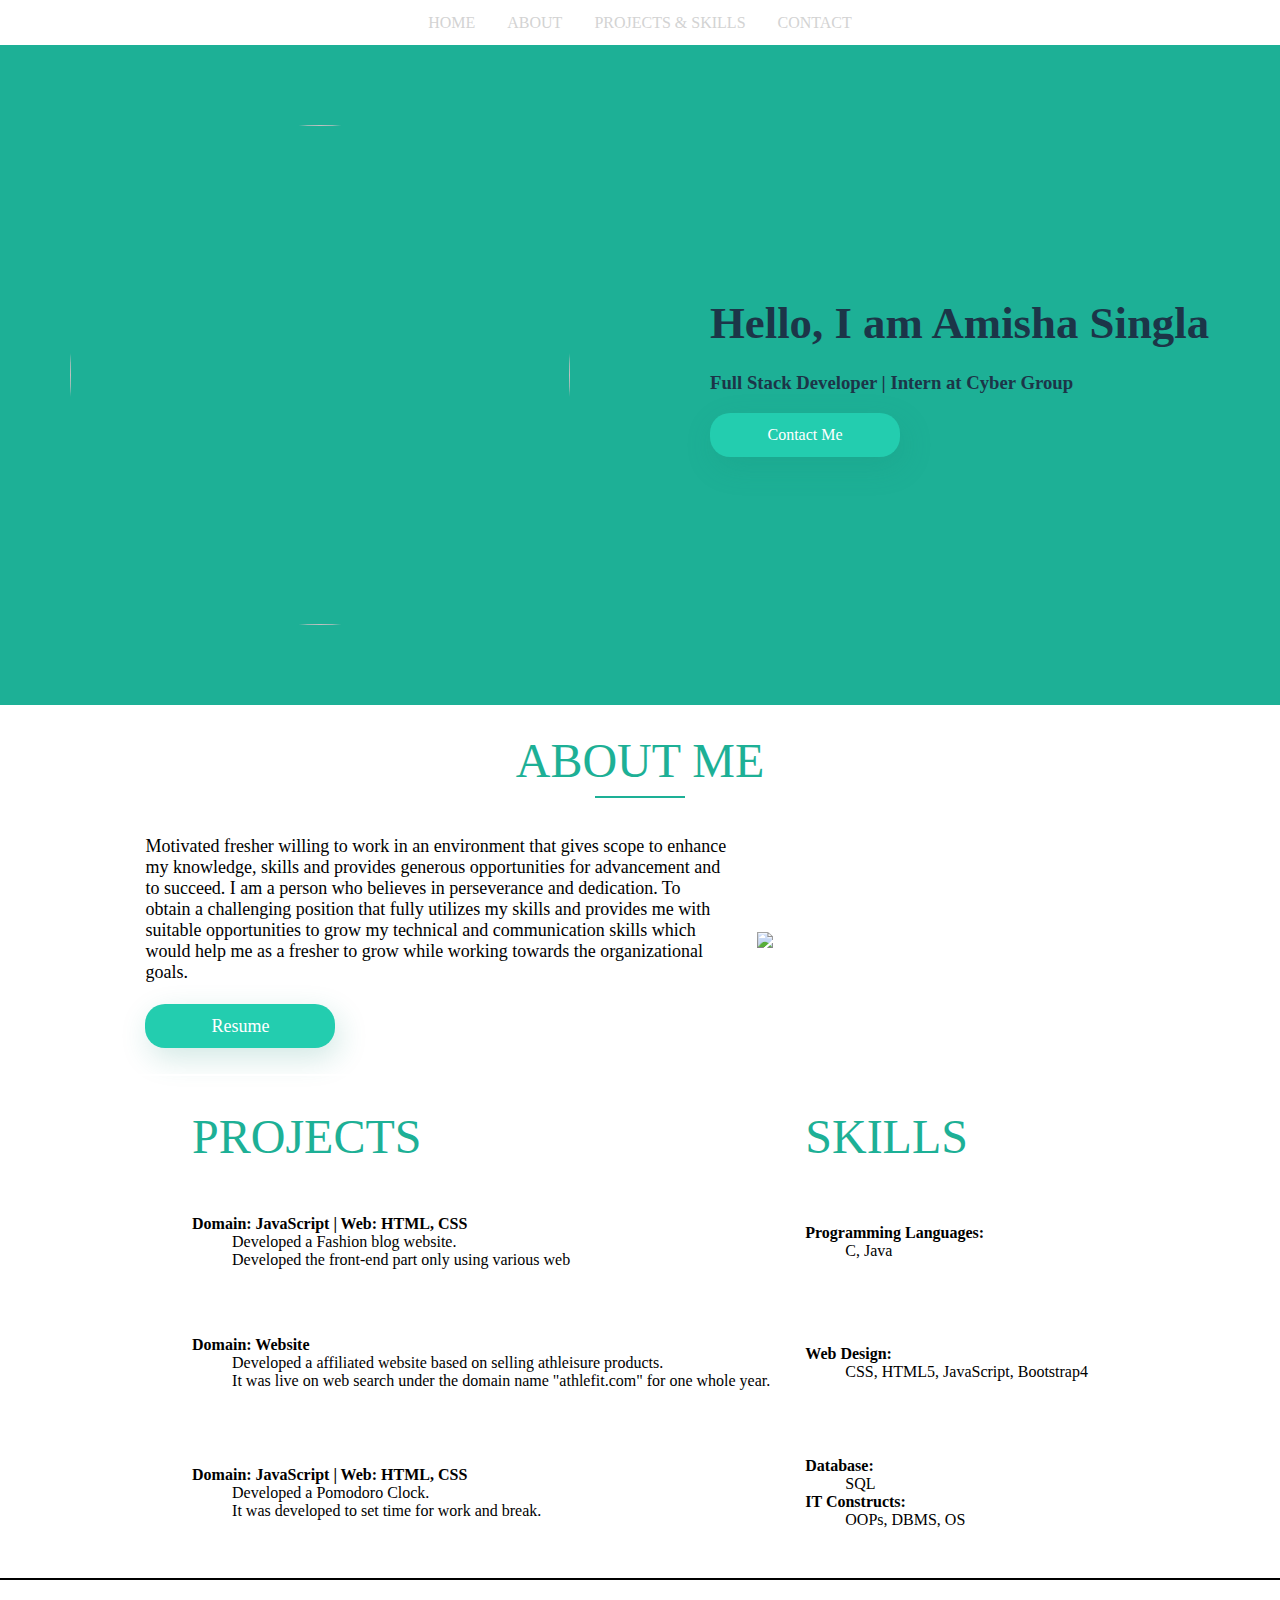
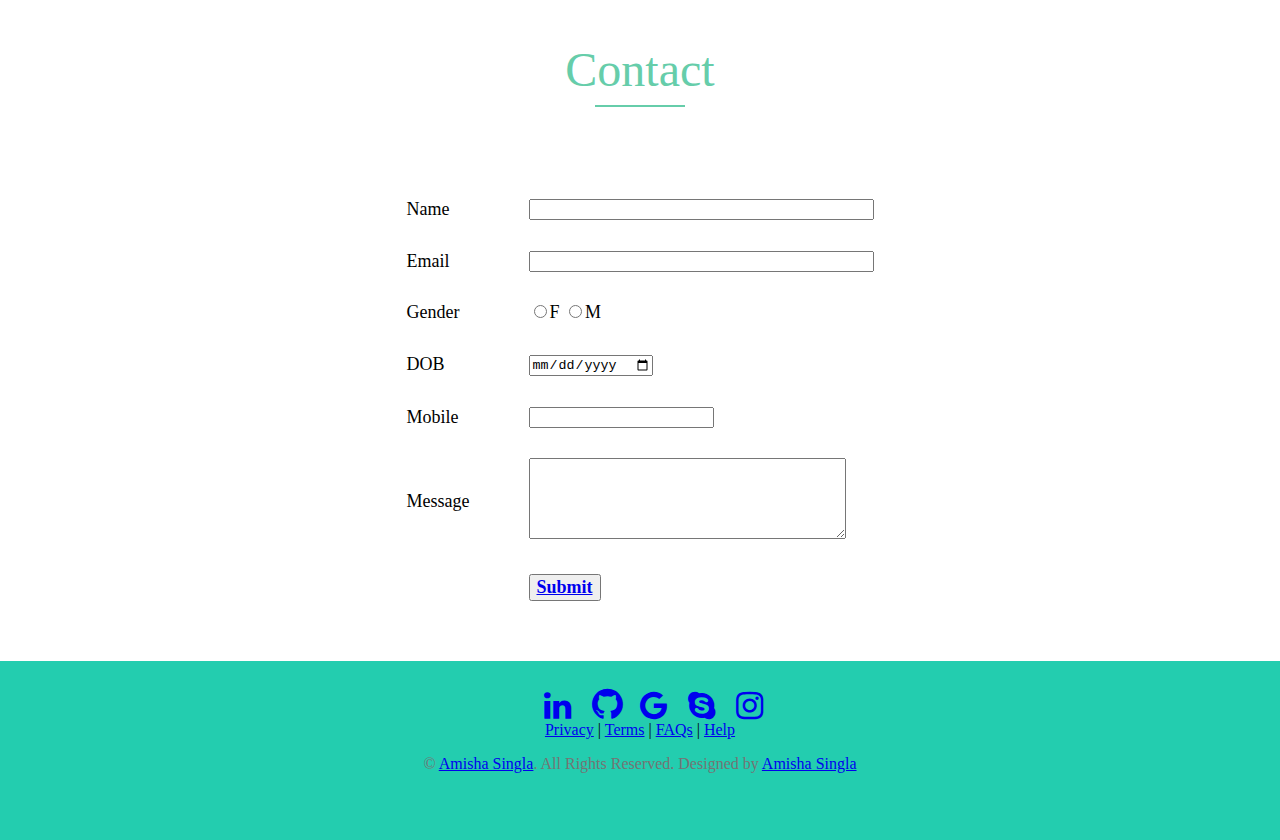
==== index.html @ 462c6221 "Add files via upload" ====
<!DOCTYPE html>

<html lang="en">
<head>
    <meta charset="utf-8" />
    <meta name="viewport" content="width=device-width, intial-scale=1.0">
    <meta property="og:image"
          content="https://st2.depositphotos.com/1032577/6582/i/950/depositphotos_65828845-stock-photo-portfolio-written-on-notebook.jpg">
    <meta property="og:title" content="Amisha Singla's Portfolio">
    <link rel="stylesheet" href="https://cdnjs.cloudflare.com/ajax/libs/font-awesome/4.7.0/css/font-awesome.min.css">
    <link rel="stylesheet" href="Style.css">
    <title>Amisha Singla</title>
</head>
<body>
    <nav>
    <ul>
        <li><a href="#contact">CONTACT</a></li>
        <li><a href="#projects">PROJECTS & SKILLS</a></li>
        <li><a href="#about">ABOUT</a></li>
        <li><a href="#home">HOME</a></li>
    </ul>
</nav>
    <div class="content" id="home">
     <div class="model">
            <img src="https://www.w3schools.com/howto/img_avatar2.png">
        </div>
           <div class="main-text">
            <h2>Hello, I am Amisha Singla</h2>
            <h3>Full Stack Developer | Intern at Cyber Group</h3>
            <a href="#contact" class="portfolio-btn">Contact Me</a>
        </div>
    </div>
    <div id="about">
        <table bgcolor="white">
        <tr>
            <td>
                <table border="0" cellpadding="15"
                       cellspacing="0" width="80%" align="center">
                    <tr>
                        <td align="center"
                            valign="middle" colspan="2">
                            <font face="Verdana" size="7"
                                  color="#1db096">
                                ABOUT ME
                            </font>
                            <hr color="#1db096" width="90">
                        </td>
                    </tr>
                  
                    <tr>
                        <td width="60%">
                            <font face="Verdana" size="4"
                                  color="black">
                                Motivated fresher willing to work in an environment that gives scope to enhance my knowledge, skills and provides generous opportunities for advancement and to succeed. I am a person who believes in perseverance and dedication. To obtain a challenging position that fully utilizes my skills and provides me with suitable opportunities to grow my technical and communication skills which would help me as a fresher to grow while working towards the organizational goals.
                               <br>
                               <br>
                                <a href="AmishaSingla_Resume.pdf" class="portfolio-btn">Resume</a>
                        </td>
                        <td>
                            <img src="https://seo-trench.com/wp-content/uploads/2019/11/12-Websites-You-Should-Check-Out-to-Learn-Web-Development-Fast.png" width="100%">
                        </td>
                    </tr>
            </font>
                </table>
        </td>
    </tr>
</table>
</div>
    <hr color="white">
<center>
<table id="projects" cellpadding="10" cellspacing="15">
    <tr>
    <td>
     <font face="Verdana" size="7"color="#1db096">
      PROJECTS
      </font>
  </td>
    <td>
     <font face="Verdana" size="7" color="#1db096">
     SKILLS
     </font>
 </td>
    </tr>
    <tr>
    <td>
        <dl>
            <dt>
                <b>Domain: JavaScript | Web: HTML, CSS</b>
            </dt>
     <dd> Developed a Fashion blog website.</dd>
                                                <dd>Developed the front-end part only using various web
                                                </dd>
                                                </dl> 
                                    </td>
                                    <td>
                                        <dl>
                                        <dt><b>Programming Languages: </b></dt>
                                        <dd>
                                                C, Java
                                          </dd>
                                      </dl>
                                    <tr>
                                        <td>
                                            <dl>
                                                <dt>
                                          <b>Domain: Website</b>
                                      </dt>
                                        <dd>
                                                Developed a affiliated website based on selling athleisure products.
                                            </dd>
                                            <dd>
                                                It was live on web search under the domain name "athlefit.com" for one whole year.
                                           </dd>
                                       </dl>
                                        </td> 
                                        <td>
                                            <dl>
                                                <dt>
                                        <b>Web Design: </b>
                                    </dt>
                                        <dd>
                                                CSS, HTML5, JavaScript, Bootstrap4 
                                            </dd>
                                        </dl>
                                  </td>
                                        </tr>
                                        <tr>
                                        <td>
                                            <dl>
                                                <dt>
                                        <b>Domain: JavaScript | Web: HTML, CSS</b>
                                    </dt>
                                    <dd>
                                                Developed a Pomodoro Clock.
                                           </dd>
                                           <dd>
                                                It was developed to set time for work and break.
                                           </dd>
                                       </dl>
                                        </td>
                                        <td>
                                            <dl>
                                                <dt>
                                        <b>Database:</b>
                                    </dt>
                                       <dd>
                                                SQL
                                            </dd>
                                            </dt>
                                            <dl>
                                                <dt>

                                         <b>IT Constructs:</b>
                                        </dt>
                                        <dd>
                                                OOPs, DBMS, OS
</dd>
</dl>    
            </td>
                                        </tr>

                                    </table>
                                </center>
<hr color="black">
    <table id="contact" style="background-image: url('https://gobiva.com/wp-content/uploads/2014/06/about-us-background-3.jpg');" border="0" width="100%"
           cellpadding="0" cellspacing="0">
        <tr>
            <td>
                <table border="0" cellpadding="15"
                       cellspacing="0" width="80%" align="center">
                    <tr>
                        <td height="180" align="center"
                            valign="middle" colspan="2">
                            <font face="Verdana" size="7"
                                  color="MediumAquamarine">
                                Contact
                            </font>
                            <hr color="MediumAquamarine" width="90">
                        </td>
                    </tr>

                    <tr>
                        <td align="center" valign="top">
                            <table border="0" width="50%" cellpadding="15"
                                   cellspacing="0" align="center" bgcolor="">
                                <tr>
                                    <td width="30%">
                                        <font face="Verdana" size="4"
                                              color="black">
                                            Name
                                        </font>
                                    </td>
                                    <td width="70%">
                                        <font face="Verdana" size="4"
                                              color="black">
                                            <input type="text" size="40">
                                        </font>
                                    </td>
                                </tr>
                                <tr>
                                    <td width="30%">
                                        <font face="Verdana" size="4"
                                              color="black">
                                            Email
                                        </font>
                                    </td>
                                    <td width="70%">
                                        <font face="Verdana" size="4"
                                              color="black">
                                            <input type="email" size="40">
                                        </font>
                                    </td>
                                </tr>
                                <tr>
                                    <td width="30%">
                                        <font face="Verdana" size="4"
                                              color="black">
                                            Gender
                                        </font>
                                    </td>
                                    <td width="70%">
                                        <font face="Verdana" size="4"
                                              color="black">
                                            <input type="radio">F
                                            <input type="radio">M
                                        </font>
                                    </td>
                                </tr>
                                <tr>
                                    <td width="30%">
                                        <font face="Verdana" size="4"
                                              color="black">
                                            DOB
                                        </font>
                                    </td>
                                    <td width="70%">
                                        <font face="Verdana" size="4"
                                              color="black">
                                            <input type="date" name="birthday">
                                        </font>
                                    </td>
                                </tr>
                                <tr>
                                    <td width="30%">
                                        <font face="Verdana" size="4"
                                              color="black">
                                            Mobile
                                        </font>
                                    </td>
                                    <td width="70%">
                                        <font face="Verdana" size="4"
                                              color="black">
                                            <input type="number" size="12">
                                        </font>
                                    </td>
                                </tr>
                                <tr>
                                    <td width="30%">
                                        <font face="Verdana" size="4"
                                              color="black">
                                            Message
                                        </font>
                                    </td>
                                    <td width="70%">
                                        <font face="Verdana" size="4"
                                              color="black">
                                            <textarea rows="5"
                                                      cols="37">
                                            </textarea>
                                        </font>
                                    </td>
                                </tr>
                                <tr>
                                    <td width="30%"></td>
                                    <td width="70%">
                                        <button type="Submit">
                                            <font face="Verdana"
                                                  size="4" color="black">
                                                <a href="#home" color="black">
                                                    <b>Submit</b>
                                            </font>
                                        </button>
                                    </td>
                                </tr>
                            </table>
                        </td>

                    </tr>
                    <tr>
                        <td colspan="2"></td>
                    </tr>
                </table>
            </td>
        </tr>
    </table>
    </center>
    <footer>
        <center>
            <div>
            <a href="https://www.linkedin.com/in/amisha-singla-5a81b7200/" class="fa fa-linkedin"></a>
            <a href="https://github.com/amishasingla14" class="fa fa-github" style="font-size:36px"></a>
            <a href="mailto:amishasingla.20@gmail.com" class="fa fa-google"></a>
            <a href="https://secure.skype.com/portal/overview" class="fa fa-skype"></a>
              <a href="https://www.instagram.com/accounts/login/" class="fa fa-instagram"></a>
          </div>
        </center>
        <div class="d-flex justify-content-center mb-3" align="center">
            <a class="text-white" href="#">Privacy</a>
            <span class="px-3">|</span>
            <a class="text-white" href="#">Terms</a>
            <span class="px-3">|</span>
            <a class="text-white" href="#">FAQs</a>
            <span class="px-3">|</span>
            <a class="text-white" href="#">Help</a>
        </div><center>
            <p class="m-0">
                &copy; <a class="text-white font-weight-bold" href="#">Amisha Singla</a>. All Rights
                Reserved. Designed by <a class="text-white font-weight-bold" href="#">Amisha Singla</a>
            </p>
        </center>
    </footer>
   
</body>
</html>
---- Style.css ----
*{
  box-sizing:border-box;
  scroll-behavior: smooth;
}

body{
  margin:0px;
  padding: 0px;
  font-family: poppins;
  
}

ul {
  list-style-type: none;
  margin: 0;
  padding: 0;
  overflow: hidden; 
}

nav{
  background-color:#1db096;
  display: flex;
  justify-content: space-around;
  align-items: center;
  position: fixed;
  top: 0;
  width:100%;
  background-color: #FFFFFF;
}

li {
  float: right ;
}

li a {
  display: block;
  color: lightgray;
  padding: 14px 16px;
  text-decoration: none;
}

li a:hover {
  background-color: #1db096;
}

.active, .btn:hover {
  background-color:  #1db096 ;
  color: white;
}

.model img{
  object-fit: contain;
  border-radius: 50%;
   width:500px;
  height: 500px;
 margin-top: 80px;
 margin-bottom: 80px;
}

.content{
  width:100%;
  display: flex;
  align-items: center;
  justify-content: space-around;
  position: relative;
  margin-top: 45px;
  margin-bottom: 10px;
  background-color: #1db096;
}

.main-text{
  width:500px;
  color:#1c3548
}

h2{
  font-size: 2.8rem;
  margin:0px 0px 10px 0px;
  line-height: 60px;
}
p {
  color:#747474;
}
.portfolio-btn{
  width:190px;
  height: 44px;
  display: flex;
  justify-content: center;
  align-items: center;
  color:white;
  background-color: #23cdaf;
  border-radius: 20px;
  box-shadow: 4px 10px 30px rgba(24,139,119,0.2);
  text-decoration: none;
}
.portfolio-btn:hover{
  background-color: #1db096;
  transition: all ease 0.2s;
}

#contact img {
    padding: 25px;
    background-repeat: no-repeat;
    background-size: cover;
}

footer {
  background-color: #23cdaf;
  height: 180px;
}

.fa {
  padding: 20px;
  font-size: 2em;
  width: 20px;
  height: 10px;
  text-align: center;
  text-decoration: none;
  margin: 5px 2px;
  border-radius: 50%;
  float: center;
}

.fa:hover {
    opacity: 0.7;
}
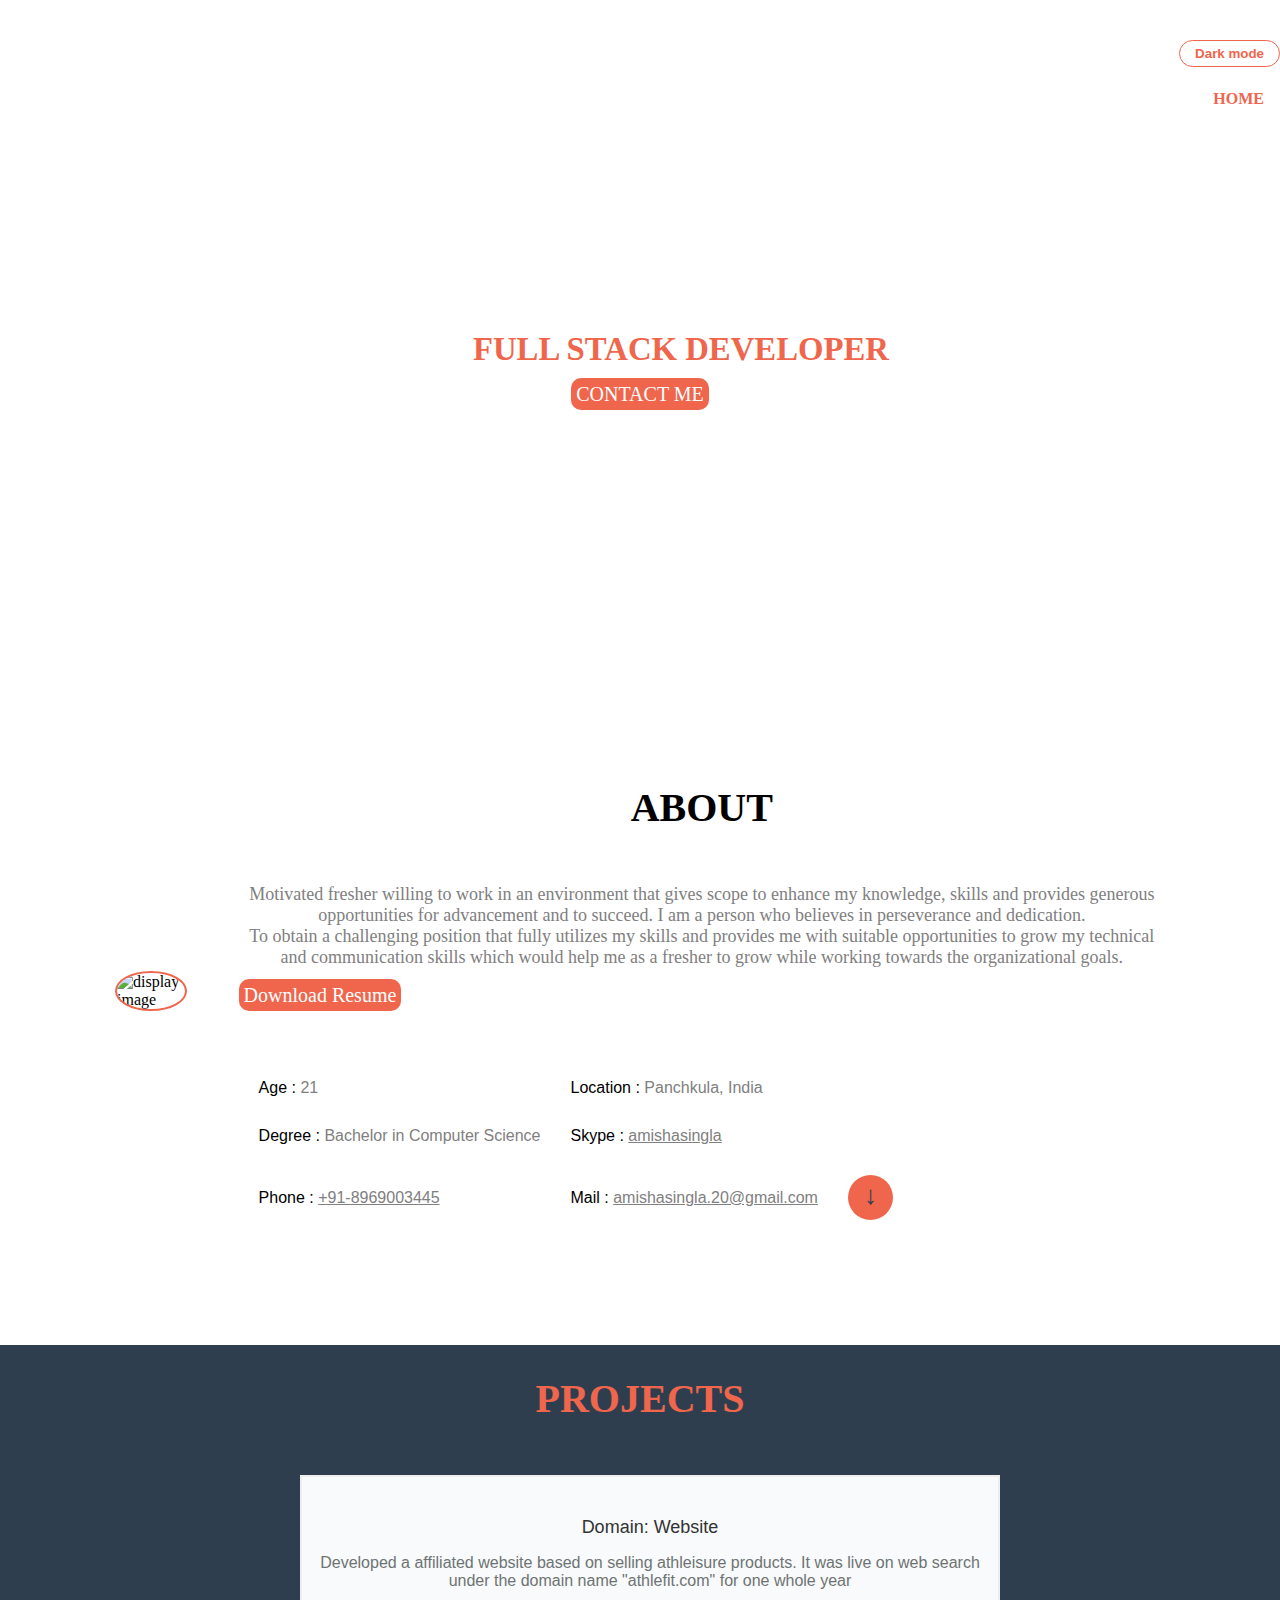
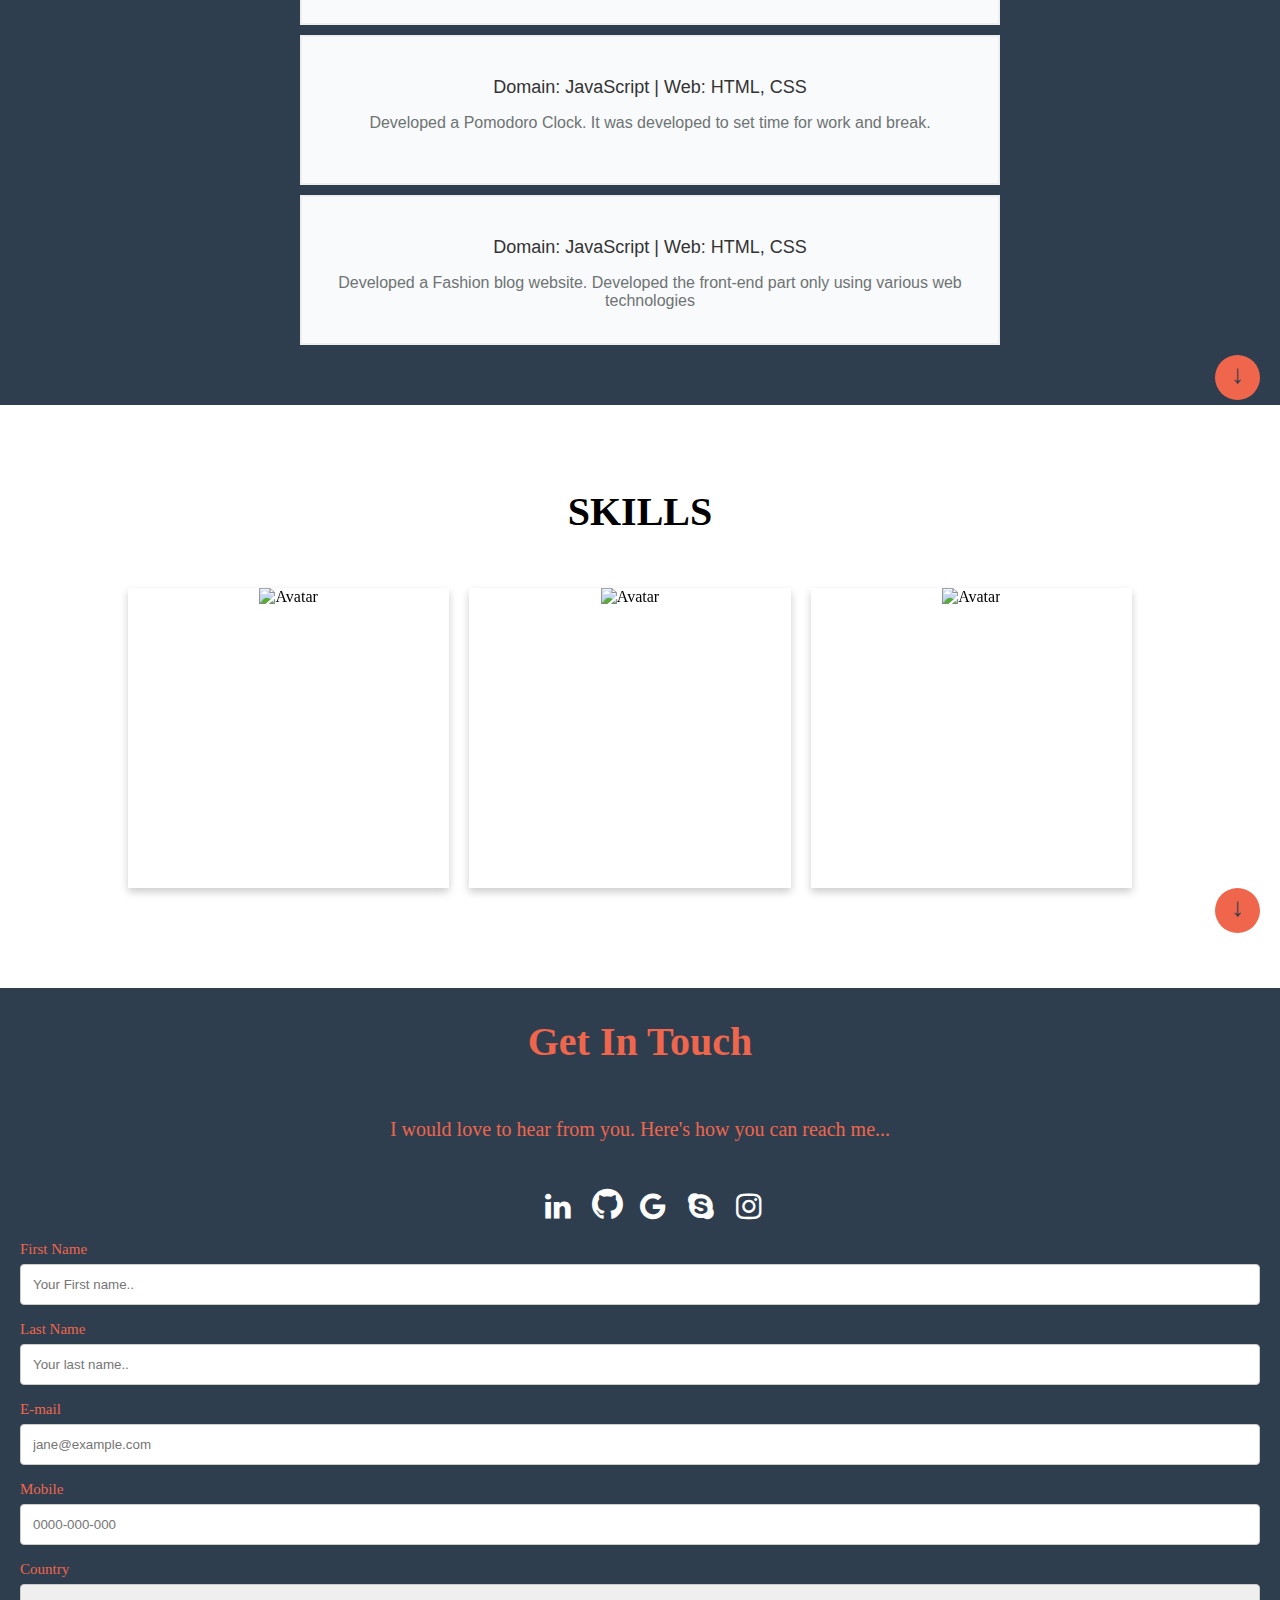
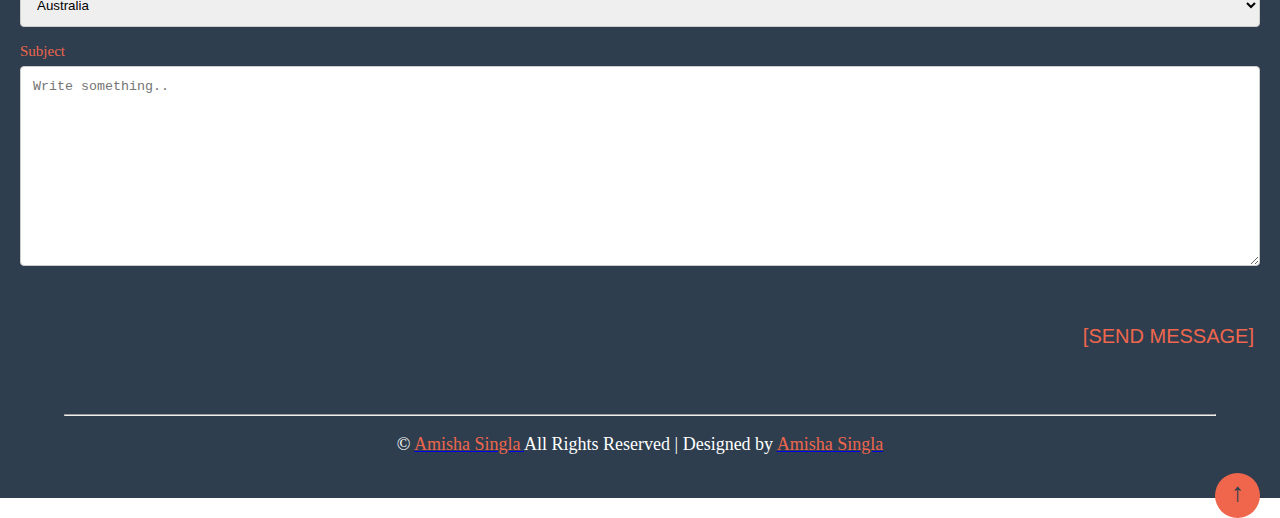
==== commit 464197b0: "Update index.html" ====
--- a/index.html
+++ b/index.html
@@ -1,324 +1,259 @@
 <!DOCTYPE html>
-
 <html lang="en">
-<head>
+  <head>
     <meta charset="utf-8" />
     <meta name="viewport" content="width=device-width, intial-scale=1.0">
     <meta property="og:image"
-          content="https://st2.depositphotos.com/1032577/6582/i/950/depositphotos_65828845-stock-photo-portfolio-written-on-notebook.jpg">
+      content="https://st2.depositphotos.com/1032577/6582/i/950/depositphotos_65828845-stock-photo-portfolio-written-on-notebook.jpg">
     <meta property="og:title" content="Amisha Singla's Portfolio">
     <link rel="stylesheet" href="https://cdnjs.cloudflare.com/ajax/libs/font-awesome/4.7.0/css/font-awesome.min.css">
     <link rel="stylesheet" href="Style.css">
     <title>Amisha Singla</title>
-</head>
+  </head>
+  <body>
+    <script>
+ function validateform(){
+ /*validate firstname*/  
+var firstname=document.myform.firstname.value;
+if(firstname==null || firstname=="")
+{  
+  alert("Name required");  
+  return false;  
+}
+/*validate email*/ 
+var email = document.myform.email.value;
+         atpos = email.indexOf("@");
+         dotpos = email.lastIndexOf(".");
+         if (atpos < 1 || ( dotpos - atpos < 2 )) {
+            alert("Please enter valid email ID")
+            document.myform.email.focus() ;
+            return false;
+         }
+         return( true );
+/*validate contact number*/ 
+var contact=document.myform.contact.value;
+if(contact==null || contact=="")
+{  
+  alert("Enter valid number");  
+  return false;  
+}
+       }
+/*toggle dark/light mode*/
+ function myFunction() {
+   var element = document.body;
+   element.classList.toggle("dark-mode");
+}
+</script>
 <body>
-    <nav>
-    <ul>
-        <li><a href="#contact">CONTACT</a></li>
-        <li><a href="#projects">PROJECTS & SKILLS</a></li>
-        <li><a href="#about">ABOUT</a></li>
-        <li><a href="#home">HOME</a></li>
-    </ul>
-</nav>
+  <!--Home--> 
     <div class="content" id="home">
-     <div class="model">
-            <img src="https://www.w3schools.com/howto/img_avatar2.png">
-        </div>
-           <div class="main-text">
-            <h2>Hello, I am Amisha Singla</h2>
-            <h3>Full Stack Developer | Intern at Cyber Group</h3>
-            <a href="#contact" class="portfolio-btn">Contact Me</a>
-        </div>
+      <nav>
+        <p id="logo">Amisha Singla</p>
+        <ul>
+          <li><button id="toggle-btn" onclick="myFunction()">Dark mode</button></li>
+          <li><a href="#contact">CONTACT</a></li>
+          <li><a href="#skills">SKILLS</a></li>
+          <li><a href="#projects">PROJECTS</a></li>
+          <li><a href="#about">ABOUT</a></li>
+          <li><a class="active" href="#home">HOME</a></li>
+        </ul>
+      </nav>
+      <div class="main-text">
+        <h2>HELLO,</h2>
+        <h3><span>I AM </span>FULL STACK DEVELOPER</h3>
+        <a href="#contact" class="portfolio-btn">CONTACT ME</a>
+      </div>
     </div>
-    <div id="about">
-        <table bgcolor="white">
-        <tr>
-            <td>
-                <table border="0" cellpadding="15"
-                       cellspacing="0" width="80%" align="center">
-                    <tr>
-                        <td align="center"
-                            valign="middle" colspan="2">
-                            <font face="Verdana" size="7"
-                                  color="#1db096">
-                                ABOUT ME
-                            </font>
-                            <hr color="#1db096" width="90">
-                        </td>
-                    </tr>
-                  
-                    <tr>
-                        <td width="60%">
-                            <font face="Verdana" size="4"
-                                  color="black">
-                                Motivated fresher willing to work in an environment that gives scope to enhance my knowledge, skills and provides generous opportunities for advancement and to succeed. I am a person who believes in perseverance and dedication. To obtain a challenging position that fully utilizes my skills and provides me with suitable opportunities to grow my technical and communication skills which would help me as a fresher to grow while working towards the organizational goals.
-                               <br>
-                               <br>
-                                <a href="AmishaSingla_Resume.pdf" class="portfolio-btn">Resume</a>
-                        </td>
-                        <td>
-                            <img src="https://seo-trench.com/wp-content/uploads/2019/11/12-Websites-You-Should-Check-Out-to-Learn-Web-Development-Fast.png" width="100%">
-                        </td>
-                    </tr>
-            </font>
-                </table>
+    <!--Home ends-->
+    <!--about me-->
+    <table id="about" border="0" cellspacing="50" width="90%" align="center">
+      <tr>
+        <td rowspan="2" class="model">
+          <img src="https://www.w3schools.com/howto/img_avatar2.png" alt="display image">
         </td>
-    </tr>
-</table>
-</div>
-    <hr color="white">
-<center>
-<table id="projects" cellpadding="10" cellspacing="15">
-    <tr>
-    <td>
-     <font face="Verdana" size="7"color="#1db096">
-      PROJECTS
+        <td >
+          <h4>ABOUT</h4>
+          <p style="text-align:center;"><font size="4"color="grey">
+            Motivated fresher willing to work in an environment that gives scope to enhance my knowledge, skills and provides generous opportunities for advancement and to succeed. I am a person who believes in perseverance and dedication.
+            <br> 
+            To obtain a challenging position that fully utilizes my skills and provides me with suitable opportunities to grow my technical and communication skills which would help me as a fresher to grow while working towards the organizational goals.
+          </p>
+          <a href="AmishaSingla_Resume.pdf" class="portfolio-btn">Download Resume</a>
+          </font>
+        </td>
+      </tr>
+      <tr>
+        <td>
+          <table class="about-desc" cellspacing="10" cellpadding="10">
+            <tr>
+              <td class="info">
+                <b>Age : </b>
+                <span id="info-desc">21</span>
+              </td>
+              <td class="info">
+                <b>Location : </b>
+                <span id="info-desc">Panchkula, India</span>
+              </td>
+            </tr>
+            <tr>
+              <td class="info">
+                <b>Degree : </b>
+                <span id="info-desc">Bachelor in Computer Science</span>
+              </td>
+              <td class="info">
+                <b>Skype : </b>
+                <a href="tel:live:.cid.c04e026112a1d55f" id="info-desc">amishasingla</a>
+              </td>
+            </tr>
+            <tr>
+              <td class="info">
+                <b>Phone : </b>
+                <a href="tel:+91-8968003445" id="info-desc">+91-8969003445</a>
+              </td>
+              <td class="info">
+                <b>Mail : </b>
+                <a href="mailto:amishasingla.20@gmail.com" id="info-desc">amishasingla.20@gmail.com</a>
+              </td>
+              <td>
+                <div>
+                  <a href="#projects" title="Scroll to Projects" class="scroll-up-btn">&#8595;</a>
+                </div>
+              </td>
+            </tr>
+          </table>
+        </td>
+      </tr>
       </font>
-  </td>
-    <td>
-     <font face="Verdana" size="7" color="#1db096">
-     SKILLS
-     </font>
- </td>
-    </tr>
-    <tr>
-    <td>
-        <dl>
-            <dt>
-                <b>Domain: JavaScript | Web: HTML, CSS</b>
-            </dt>
-     <dd> Developed a Fashion blog website.</dd>
-                                                <dd>Developed the front-end part only using various web
-                                                </dd>
-                                                </dl> 
-                                    </td>
-                                    <td>
-                                        <dl>
-                                        <dt><b>Programming Languages: </b></dt>
-                                        <dd>
-                                                C, Java
-                                          </dd>
-                                      </dl>
-                                    <tr>
-                                        <td>
-                                            <dl>
-                                                <dt>
-                                          <b>Domain: Website</b>
-                                      </dt>
-                                        <dd>
-                                                Developed a affiliated website based on selling athleisure products.
-                                            </dd>
-                                            <dd>
-                                                It was live on web search under the domain name "athlefit.com" for one whole year.
-                                           </dd>
-                                       </dl>
-                                        </td> 
-                                        <td>
-                                            <dl>
-                                                <dt>
-                                        <b>Web Design: </b>
-                                    </dt>
-                                        <dd>
-                                                CSS, HTML5, JavaScript, Bootstrap4 
-                                            </dd>
-                                        </dl>
-                                  </td>
-                                        </tr>
-                                        <tr>
-                                        <td>
-                                            <dl>
-                                                <dt>
-                                        <b>Domain: JavaScript | Web: HTML, CSS</b>
-                                    </dt>
-                                    <dd>
-                                                Developed a Pomodoro Clock.
-                                           </dd>
-                                           <dd>
-                                                It was developed to set time for work and break.
-                                           </dd>
-                                       </dl>
-                                        </td>
-                                        <td>
-                                            <dl>
-                                                <dt>
-                                        <b>Database:</b>
-                                    </dt>
-                                       <dd>
-                                                SQL
-                                            </dd>
-                                            </dt>
-                                            <dl>
-                                                <dt>
-
-                                         <b>IT Constructs:</b>
-                                        </dt>
-                                        <dd>
-                                                OOPs, DBMS, OS
-</dd>
-</dl>    
-            </td>
-                                        </tr>
-
-                                    </table>
-                                </center>
-<hr color="black">
-    <table id="contact" style="background-image: url('https://gobiva.com/wp-content/uploads/2014/06/about-us-background-3.jpg');" border="0" width="100%"
-           cellpadding="0" cellspacing="0">
-        <tr>
-            <td>
-                <table border="0" cellpadding="15"
-                       cellspacing="0" width="80%" align="center">
-                    <tr>
-                        <td height="180" align="center"
-                            valign="middle" colspan="2">
-                            <font face="Verdana" size="7"
-                                  color="MediumAquamarine">
-                                Contact
-                            </font>
-                            <hr color="MediumAquamarine" width="90">
-                        </td>
-                    </tr>
-
-                    <tr>
-                        <td align="center" valign="top">
-                            <table border="0" width="50%" cellpadding="15"
-                                   cellspacing="0" align="center" bgcolor="">
-                                <tr>
-                                    <td width="30%">
-                                        <font face="Verdana" size="4"
-                                              color="black">
-                                            Name
-                                        </font>
-                                    </td>
-                                    <td width="70%">
-                                        <font face="Verdana" size="4"
-                                              color="black">
-                                            <input type="text" size="40">
-                                        </font>
-                                    </td>
-                                </tr>
-                                <tr>
-                                    <td width="30%">
-                                        <font face="Verdana" size="4"
-                                              color="black">
-                                            Email
-                                        </font>
-                                    </td>
-                                    <td width="70%">
-                                        <font face="Verdana" size="4"
-                                              color="black">
-                                            <input type="email" size="40">
-                                        </font>
-                                    </td>
-                                </tr>
-                                <tr>
-                                    <td width="30%">
-                                        <font face="Verdana" size="4"
-                                              color="black">
-                                            Gender
-                                        </font>
-                                    </td>
-                                    <td width="70%">
-                                        <font face="Verdana" size="4"
-                                              color="black">
-                                            <input type="radio">F
-                                            <input type="radio">M
-                                        </font>
-                                    </td>
-                                </tr>
-                                <tr>
-                                    <td width="30%">
-                                        <font face="Verdana" size="4"
-                                              color="black">
-                                            DOB
-                                        </font>
-                                    </td>
-                                    <td width="70%">
-                                        <font face="Verdana" size="4"
-                                              color="black">
-                                            <input type="date" name="birthday">
-                                        </font>
-                                    </td>
-                                </tr>
-                                <tr>
-                                    <td width="30%">
-                                        <font face="Verdana" size="4"
-                                              color="black">
-                                            Mobile
-                                        </font>
-                                    </td>
-                                    <td width="70%">
-                                        <font face="Verdana" size="4"
-                                              color="black">
-                                            <input type="number" size="12">
-                                        </font>
-                                    </td>
-                                </tr>
-                                <tr>
-                                    <td width="30%">
-                                        <font face="Verdana" size="4"
-                                              color="black">
-                                            Message
-                                        </font>
-                                    </td>
-                                    <td width="70%">
-                                        <font face="Verdana" size="4"
-                                              color="black">
-                                            <textarea rows="5"
-                                                      cols="37">
-                                            </textarea>
-                                        </font>
-                                    </td>
-                                </tr>
-                                <tr>
-                                    <td width="30%"></td>
-                                    <td width="70%">
-                                        <button type="Submit">
-                                            <font face="Verdana"
-                                                  size="4" color="black">
-                                                <a href="#home" color="black">
-                                                    <b>Submit</b>
-                                            </font>
-                                        </button>
-                                    </td>
-                                </tr>
-                            </table>
-                        </td>
-
-                    </tr>
-                    <tr>
-                        <td colspan="2"></td>
-                    </tr>
-                </table>
-            </td>
-        </tr>
     </table>
-    </center>
-    <footer>
-        <center>
-            <div>
-            <a href="https://www.linkedin.com/in/amisha-singla-5a81b7200/" class="fa fa-linkedin"></a>
-            <a href="https://github.com/amishasingla14" class="fa fa-github" style="font-size:36px"></a>
-            <a href="mailto:amishasingla.20@gmail.com" class="fa fa-google"></a>
-            <a href="https://secure.skype.com/portal/overview" class="fa fa-skype"></a>
-              <a href="https://www.instagram.com/accounts/login/" class="fa fa-instagram"></a>
+    <!--about section end-->
+    <!--Projects-->
+    <section id="projects">
+      <h4>PROJECTS</h4>
+      <div class="project-head">
+        <div class="project-desc">
+          <h5>Domain: Website</h5>
+          <p>
+            Developed a affiliated website based on selling athleisure products.
+            It was live on web search under the domain name "athlefit.com" for one whole
+            year
+          </p>
+        </div>
+        <div class="project-desc">
+          <h5>Domain: JavaScript | Web: HTML, CSS</h5>
+          <p>
+            Developed a Pomodoro Clock.
+            It was developed to set time for work and break.
+          </p>
+        </div>
+        <div class="project-desc">
+          <h5>Domain: JavaScript | Web: HTML, CSS</h5>
+          <p>
+            Developed a Fashion blog website.
+            Developed the front-end part only using various web technologies
+          </p>
+        </div>
+      </div>
+      <div>
+        <a href="#skills" title="Scroll to Skills" class="scroll-up-btn">&#8595;</a> 
+      </div>
+    </section>
+    <!--projects section ends-->
+    <!--Skills-->
+    <section id="skills">
+      <h4>SKILLS</h4>
+      <center>
+        <div class="flip-card">
+          <div class="flip-card-inner">
+            <div class="flip-card-front">
+              <img src="https://media.geeksforgeeks.org/wp-content/cdn-uploads/20190516163038/Andriod-Programming-Languages.png" alt="Avatar" style="width:340px;height:300px;">
+            </div>
+            <div class="flip-card-back">
+              <h1>Prrogramming Languages:</h1>
+              <p>C</p>
+              <p>Java</p>
+            </div>
           </div>
-        </center>
-        <div class="d-flex justify-content-center mb-3" align="center">
-            <a class="text-white" href="#">Privacy</a>
-            <span class="px-3">|</span>
-            <a class="text-white" href="#">Terms</a>
-            <span class="px-3">|</span>
-            <a class="text-white" href="#">FAQs</a>
-            <span class="px-3">|</span>
-            <a class="text-white" href="#">Help</a>
-        </div><center>
-            <p class="m-0">
-                &copy; <a class="text-white font-weight-bold" href="#">Amisha Singla</a>. All Rights
-                Reserved. Designed by <a class="text-white font-weight-bold" href="#">Amisha Singla</a>
-            </p>
-        </center>
-    </footer>
-   
-</body>
-</html>+          <div class="flip-card-inner">
+            <div class="flip-card-front">
+              <img src="https://codearbro.com/wp-content/uploads/2020/02/images-2B-25282-2529-1280x720.jpg" alt="Avatar" style="width:340px;height:300px;">
+            </div>
+            <div class="flip-card-back">
+              <h1>Web Technologies:</h1>
+              <p>HTML</p>
+              <p>CSS</p>
+              <p>JavaScript</p>
+            </div>
+          </div>
+          <div class="flip-card-inner">
+            <div class="flip-card-front">
+              <img src="https://thumbs.dreamstime.com/b/database-written-chalkboard-conceptual-image-word-database-database-written-chalkboard-conceptual-image-word-114725336.jpg" alt="Avatar" style="width:340px;height:300px;">
+            </div>
+            <div class="flip-card-back">
+              <h1>Database:</h1>
+              <p>SQL</p>
+            </div>
+          </div>
+        </div>
+        <div>
+          <a href="#contact" title="Scroll to Get in touch" class="scroll-up-btn">&#8595;</a>
+        </div>
+      </center>
+    </section>
+    <!--skills section end-->
+    <!--contact info-->                        
+    <div id="contact"  width="100%">
+      <h4>Get In Touch</h4>
+      <p id="context">I would love to hear from you. Here's how you can reach me...</p>
+      <div align="center">
+        <a href="https://www.linkedin.com/in/amisha-singla-5a81b7200/" class="fa fa-linkedin"></a>
+        <a href="https://github.com/amishasingla14" class="fa fa-github" style="font-size:36px"></a>
+        <a href="mailto:amishasingla.20@gmail.com" class="fa fa-google"></a>
+        <a href="https://secure.skype.com/portal/overview" class="fa fa-skype"></a>
+        <a href="https://www.instagram.com/accounts/login/" class="fa fa-instagram"></a>
+      </div>
+      <div class="container">
+     <form name="myform" method="post" action="valid.html" onsubmit="return validateform()" >  
+ <label for="fname">First Name</label>
+          <input type="text" id="fname" name="firstname" placeholder="Your First name..">
+          <label for="lname">Last Name</label>
+          <input type="text" id="lname" name="lastname" placeholder="Your last name..">
+          <label for="email">E-mail</label>
+          <input type="email" id="email" name="email" placeholder="jane@example.com">
+          <label for="mobile">Mobile</label>
+           <input type="text" id="mobile" name="contact" placeholder="0000-000-000" pattern="[0-9]{4}-[0-9]{3}-[0-9]{3}" required>
+          <label for="country">Country</label>
+          <select id="country" name="country">
+            <option value="australia">Australia</option>
+            <option value="canada">Canada</option>
+            <option value="usa">USA</option>
+            <option value="usa">India</option>
+          </select>
+          <label for="subject">Subject</label>
+          <textarea id="subject" name="subject" placeholder="Write something.." style="height:200px"></textarea>
+          <input type="submit" value="[SEND MESSAGE]"> 
+      </div>
+      <hr width="90%" align="center">
+      <center>
+      <p>
+        &copy;
+        <a href="#">
+        <font color="#ef664d">
+        Amisha Singla
+        </font>
+        </a>
+        All Rights Reserved | Designed by
+        <a href="#">
+        <font color="#ef664d">
+        Amisha Singla
+        </font>
+        </a>
+         <div>
+        <a href="#home" title="Scroll to top" class="scroll-up-btn">&#8593;</a> 
+      </div>
+      </p>
+    </div>
+  </center>
+</form>
+    <!--contact ends-->
+  </body>
+</html>
--- a/Style.css
+++ b/Style.css
@@ -1,126 +1,362 @@
-*{
-  box-sizing:border-box;
-  scroll-behavior: smooth;
-}
-
-body{
-  margin:0px;
-  padding: 0px;
-  font-family: poppins;
-  
-}
+* {
+	box-sizing: border-box;
+	scroll-behavior: smooth;
+}
+
+body {
+	margin: 0px;
+	padding: 0px;
+}
+
+.content{
+	width: 100%;
+	height: 650px;
+	display: flex;
+	align-items: center;
+	justify-content: space-around;
+	position: relative;
+	margin-top: 0px;
+	background-image: url("https://wallpaperaccess.com/full/5651990.jpg");
+}
+
 
 ul {
-  list-style-type: none;
-  margin: 0;
-  padding: 0;
-  overflow: hidden; 
-}
-
-nav{
-  background-color:#1db096;
-  display: flex;
-  justify-content: space-around;
-  align-items: center;
-  position: fixed;
-  top: 0;
-  width:100%;
-  background-color: #FFFFFF;
+	list-style-type: none;
+	margin: 0;
+	padding: 0;
+	overflow: hidden;
+	float: right;
+}
+
+nav {
+	margin-top: 30px;
+	display: flex;
+	top: 0;
+	width: 100%;
+	position: absolute;
 }
 
 li {
-  float: right ;
+	float: right;
 }
 
 li a {
-  display: block;
-  color: lightgray;
-  padding: 14px 16px;
-  text-decoration: none;
+	display: block;
+	color: white;
+	font-weight: bold;
+	padding: 14px 16px;
+	text-decoration: none;
+	float: right;
 }
 
 li a:hover {
-  background-color: #1db096;
-}
-
-.active, .btn:hover {
-  background-color:  #1db096 ;
+	color: #ef664d;
+}
+
+.active,
+.btn:hover {
+	color: #ef664d;
+}
+
+.model img {
+	object-fit: contain;
+	border-radius: 50%;
+	border: 2px solid #ef664d;
+	width: 250px;
+	height: 250px;
+	margin-top: 120px;
+	margin-bottom: 80px;
+}
+
+#logo {
+	color: white;
+	font-weight: bold;
+	font-size: 45px;
+	margin-left: 50px;
+	margin-top: 0px;
+	margin-right: 400px;
+}
+
+.portfolio-btn {
+	padding: 5px 5px;
+	justify-content: center;
+	border-radius: 10px;
+	align-items: center;
+	color: white;
+	background-color: #ef664d;
+	text-decoration: none;
+	font-size: 20px;
+}
+
+.portfolio-btn:hover {
+	background-color: white;
+	color: #ef664d;
+	-ms-transform: scale(2, 3);
+	transform: scale(5, 5);
+}
+
+.main-text h2 {
+	color: white;
+	animation-name: examples;
+	animation-duration: 6s;
+}
+
+.main-text span {
+	color: white;
+	animation-name: examples;
+	animation-duration: 6s;
+}
+
+.main-text {
+	font-family: initial;
+	text-align: center;
+	width: 500px;
+	font-size: 28px;
+	color: #ef664d;
+	line-height: 10px;
+	animation-name: examples;
+	animation-duration: 6s;
+}
+
+@keyframes examples {
+	from {
+		color: black;
+	}
+	to {
+		color: white;
+	}
+}
+
+h2 {
+	font-size: 2.8rem;
+	margin: 0px 0px 10px 0px;
+	line-height: 60px;
+}
+
+h4 {
+	font-size: 40px;
+	text-align: center;
+	padding: 30px 0px 0px 0px;
+}
+
+#about p {
+	color: #747474;
+}
+
+.about-desc td {
+	color: #33333;
+	font-weight: 300;
+	font-family: 'Poppins', sans-serif;
+}
+
+#info-desc {
+	color: grey;
+}
+
+#projects {
+	background-color: #2e3e4e;
+	height: 660px;
+}
+
+#projects h4 {
+	color: #ef664d;
+}
+
+.project-head {
+	vertical-align: baseline;
+	text-align: center;
+	font-family: 'Poppins', sans-serif;
+	margin-left: 300px;
+}
+
+.project-desc {
+	display: block;
+	border: solid 2px #eee;
+	background-color: #F8FAFB;
+	width: 700px;
+	height: 150px;
+	padding-top: 10px;
+	padding-bottom: 30px;
+	margin-bottom: 10px;
+}
+
+.project-head h5 {
+	margin-bottom: 1rem!important;
+	color: #333333;
+	font-size: 18px;
+	font-weight: 500
+}
+
+.project-head p {
+	color: #6e7373;
+	font-weight: 300;
+}
+
+#skills {
+	margin-top: 20px;
+	margin-bottom: 100px;
+}
+
+.flip-card {
+	background-color: transparent;
+	width: 80%;
+	height: 300px;
+	perspective: 1000px;
+	display: flex;
+	align-content: center;
+	align-content: space-between;
+}
+
+.flip-card-inner {
+	position: relative;
+	width: 500px;
+	height: 100%;
+	text-align: center;
+	transition: transform 0.6s;
+	transform-style: preserve-3d;
+	box-shadow: 0 4px 8px 0 rgba(0, 0, 0, 0.2);
+	align-content: space-between;
+	margin-right: 20px;
+	margin-bottom: 20px;
+}
+
+.flip-card:hover .flip-card-inner {
+	transform: rotateY(180deg);
+}
+
+.flip-card-front,
+.flip-card-back {
+	position: absolute;
+	width: 100%;
+	height: 100%;
+	-webkit-backface-visibility: hidden;
+	backface-visibility: hidden;
+	align-items: center;
+}
+
+.flip-card-back {
+	background-color: #ef664d;
+	color: white;
+	transform: rotateY(180deg);
+}
+
+.fa {
+	padding: 20px;
+	font-size: 2em;
+	width: 20px;
+	height: 10px;
+	text-align: center;
+	text-decoration: none;
+	margin: 5px 2px;
+	border-radius: 50%;
+	float: center;
+	color: white;
+}
+
+.fa:hover {
+	opacity: 0.7;
+}
+
+#details tr {
+	font-size: 20px;
+	font-family: sans-serif;
+	font-weight: bold;
+}
+
+#contact {
+	background-color: #2e3e4e;
+	font-family: sans-serif;
+	font-size: 15px;
+	font-family: initial;
+	color: #ef664d;
+	height: 1110px;
+}
+
+#contact #context {
+	text-align: center;
+	font-family: sans-serif;
+	font-size: 20px;
+	font-family: initial;
+	color: #ef664d;
+}
+
+#contact p {
+	font-family: sans-serif;
+	font-size: 18px;
+	font-family: initial;
+	color: white;
+}
+
+input[type=text],
+input[type=email],
+select,
+textarea {
+	width: 100%;
+	padding: 12px;
+	border: 1px solid #ccc;
+	border-radius: 4px;
+	box-sizing: border-box;
+	margin-top: 6px;
+	margin-bottom: 16px;
+	resize: vertical;
+}
+
+input[type=submit] {
+	color: #ef664d;
+	font-size: 20px;
+	align-items: initial;
+	float: right;
+	border: none;
+	cursor: pointer;
+	height: 100px;
+	justify-content: center;
+	background-color: #2e3e4e;
+}
+
+input[type=submit]:hover {
+	color: white;
+}
+
+.container {
+	border-radius: 5px;
+	padding: 20px;
+	width: 100%;
+	align-content: center;
+}
+
+.scroll-up-btn {
+	color: #2e3e4e !important;
+	background-color: #ef664d;
+	text-decoration: none;
+	padding-top: 5px;
+	align-items: center;
+	float: right;
+	display: block;
+	width: 45px;
+	height: 45px;
+	text-align: center;
+	font-size: 26px;
+	border-radius: 50%;
+	margin-right: 20px;
+	vertical-align: baseline;
+}
+.dark-mode {
+  background-color: black;
   color: white;
 }
-
-.model img{
-  object-fit: contain;
-  border-radius: 50%;
-   width:500px;
-  height: 500px;
- margin-top: 80px;
- margin-bottom: 80px;
-}
-
-.content{
-  width:100%;
-  display: flex;
-  align-items: center;
-  justify-content: space-around;
-  position: relative;
-  margin-top: 45px;
-  margin-bottom: 10px;
-  background-color: #1db096;
-}
-
-.main-text{
-  width:500px;
-  color:#1c3548
-}
-
-h2{
-  font-size: 2.8rem;
-  margin:0px 0px 10px 0px;
-  line-height: 60px;
-}
-p {
-  color:#747474;
-}
-.portfolio-btn{
-  width:190px;
-  height: 44px;
-  display: flex;
-  justify-content: center;
-  align-items: center;
-  color:white;
-  background-color: #23cdaf;
-  border-radius: 20px;
-  box-shadow: 4px 10px 30px rgba(24,139,119,0.2);
-  text-decoration: none;
-}
-.portfolio-btn:hover{
-  background-color: #1db096;
-  transition: all ease 0.2s;
-}
-
-#contact img {
-    padding: 25px;
-    background-repeat: no-repeat;
-    background-size: cover;
-}
-
-footer {
-  background-color: #23cdaf;
-  height: 180px;
-}
-
-.fa {
-  padding: 20px;
-  font-size: 2em;
-  width: 20px;
-  height: 10px;
-  text-align: center;
-  text-decoration: none;
-  margin: 5px 2px;
-  border-radius: 50%;
-  float: center;
-}
-
-.fa:hover {
-    opacity: 0.7;
-}
+#toggle-btn{
+	background-color: white;
+	color: #ef664d;
+		text-decoration: none;
+		text-align: center;
+		float: right;
+		font-weight: bold;
+		border: solid 1px #ef664d;
+		padding: 5px 15px 5px 15px;
+		border-radius: 20px;
+		margin-top: 10px;
+}
+#toggle-btn:hover{
+		color: white;
+		background-color:#ef664d;
+	}
